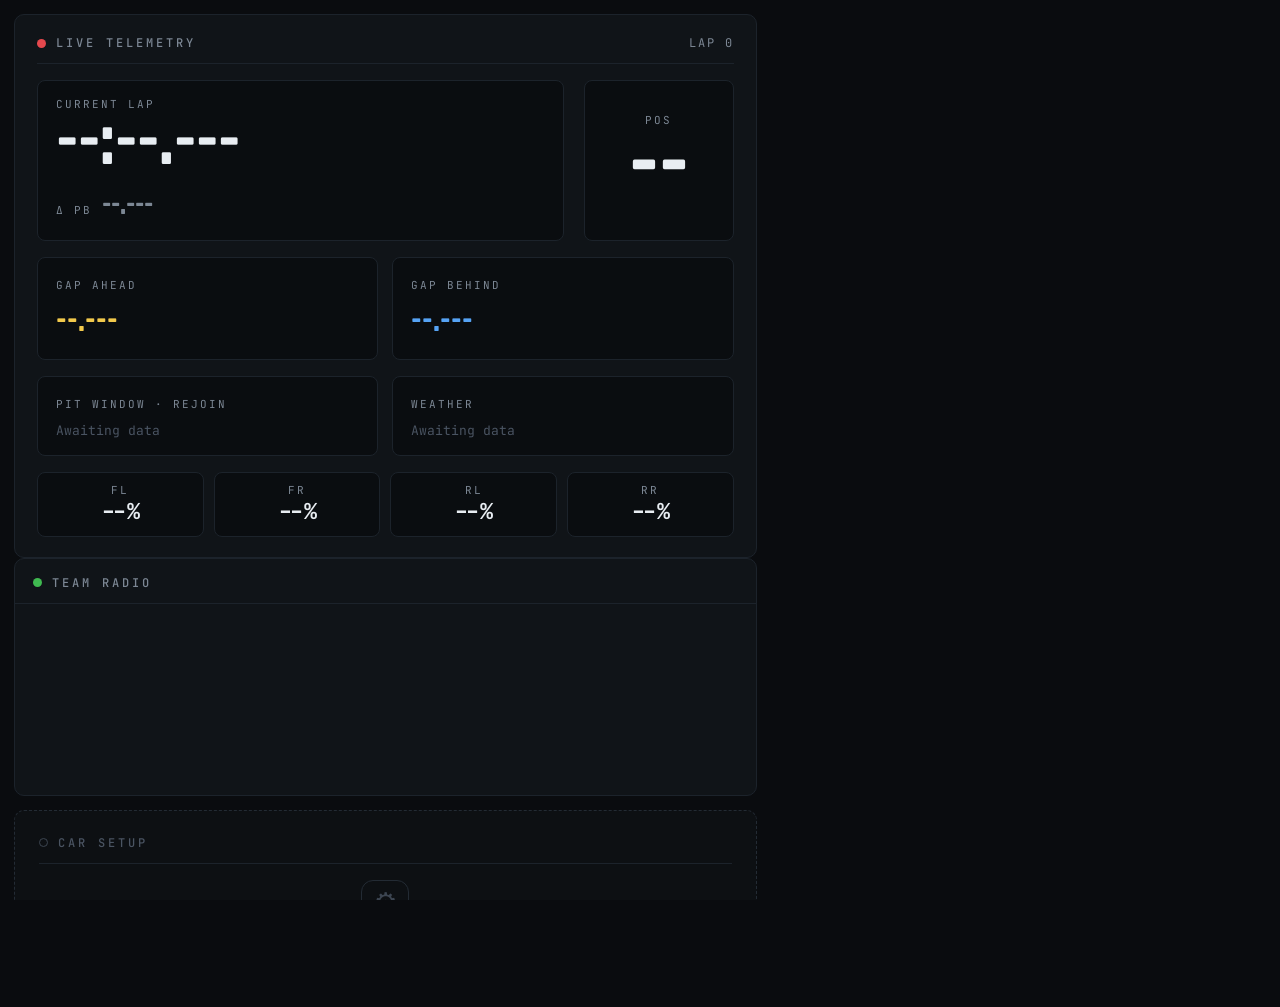
==== f1-race-engineer/dashboard/index.html @ ae3951d8 "Add dashboard frontend: telemetry, team radio log, placeholders" ====
<!DOCTYPE html>
<html>
<head>
<meta charset="utf-8">
<meta name="viewport" content="width=device-width, initial-scale=1">
<link rel="preconnect" href="https://fonts.googleapis.com">
<link rel="preconnect" href="https://fonts.gstatic.com" crossorigin>
<link href="https://fonts.googleapis.com/css2?family=Rajdhani:wght@500;600;700&family=JetBrains+Mono:wght@400;500;700&display=swap" rel="stylesheet">
<link rel="stylesheet" href="style.css">
<title>Race Engineer</title>
</head>
<body>
<div class="grid">
  <section class="panel telemetry">
    <div class="panel-header">
      <span class="dot dot-red"></span>
      <span class="label">LIVE TELEMETRY</span>
      <span class="lap-badge">LAP <span id="lapNum">0</span></span>
    </div>
    <div class="row-top">
      <div class="card lap-card">
        <span class="mini-label">CURRENT LAP</span>
        <span class="big-num" id="curLap">--:--.---</span>
        <div class="delta-row">
          <span class="mini-label">&Delta; PB</span>
          <span class="delta-num" id="deltaText">--.---</span>
        </div>
      </div>
      <div class="card pos-card">
        <span class="mini-label">POS</span>
        <span class="pos-num" id="position">--</span>
      </div>
    </div>
    <div class="row-gaps">
      <div class="card">
        <span class="mini-label">GAP AHEAD</span>
        <div class="gap-num gap-ahead" id="gapAhead">--.---</div>
      </div>
      <div class="card">
        <span class="mini-label">GAP BEHIND</span>
        <div class="gap-num gap-behind" id="gapBehind">--.---</div>
      </div>
    </div>
    <div class="row-bottom">
      <div class="card pit-card placeholder" id="pitCard">
        <span class="mini-label">PIT WINDOW &middot; REJOIN</span>
        <span class="placeholder-text">Awaiting data</span>
      </div>
      <div class="card weather-card placeholder" id="weatherCard">
        <span class="mini-label">WEATHER</span>
        <span class="placeholder-text">Awaiting data</span>
      </div>
    </div>
    <div class="row-tyres">
      <div class="tyre"><span class="mini-label">FL</span><span class="tyre-pct" id="tyreFL">--%</span></div>
      <div class="tyre"><span class="mini-label">FR</span><span class="tyre-pct" id="tyreFR">--%</span></div>
      <div class="tyre"><span class="mini-label">RL</span><span class="tyre-pct" id="tyreRL">--%</span></div>
      <div class="tyre"><span class="mini-label">RR</span><span class="tyre-pct" id="tyreRR">--%</span></div>
    </div>
  </section>

  <div class="right-col">
    <section class="panel radio">
      <div class="panel-header">
        <span class="dot dot-green"></span>
        <span class="label">TEAM RADIO</span>
      </div>
      <div class="log" id="log"></div>
    </section>

    <section class="panel setup placeholder">
      <div class="panel-header">
        <span class="dot dot-dim"></span>
        <span class="label label-dim">CAR SETUP</span>
      </div>
      <div class="setup-body">
        <span class="gear-icon">&#9881;</span>
        <span class="setup-text">Setup recommendations coming soon</span>
      </div>
    </section>
  </div>
</div>
<script src="app.js"></script>
</body>
</html>
---- f1-race-engineer/dashboard/style.css ----
html, body { margin: 0; padding: 0; height: 100%; background: #0a0c0f; overflow: hidden; }
* { box-sizing: border-box; }
::-webkit-scrollbar { width: 6px; }
::-webkit-scrollbar-thumb { background: #2a3038; border-radius: 3px; }
@keyframes blip { 0%, 100% { opacity: .35; } 50% { opacity: 1; } }

body {
  height: 100vh; width: 100vw; color: #e8edf2; font-family: 'Rajdhani', sans-serif;
  display: grid; grid-template-columns: 1.5fr 1fr; gap: 14px; padding: 14px;
}

.panel { background: #101418; border: 1px solid #1c232b; border-radius: 10px; padding: 20px 22px; display: flex; flex-direction: column; gap: 16px; min-height: 0; }
.setup.placeholder { background: #0d1013; border: 1px dashed #232b34; padding: 24px; }

.panel-header { display: flex; align-items: center; gap: 10px; border-bottom: 1px solid #1c232b; padding-bottom: 12px; }
.dot { width: 9px; height: 9px; border-radius: 50%; }
.dot-red { background: #e5484d; animation: blip 1.4s ease-in-out infinite; }
.dot-green { background: #3fb950; }
.dot-dim { border: 1px solid #3c4551; }
.label { font-family: 'JetBrains Mono', monospace; font-size: 12px; letter-spacing: 3px; color: #7c8794; font-weight: 500; }
.label-dim { color: #4a5462; }
.lap-badge { margin-left: auto; font-family: 'JetBrains Mono', monospace; font-size: 12px; letter-spacing: 2px; color: #7c8794; }

.card { background: #0a0d10; border: 1px solid #1c232b; border-radius: 8px; padding: 16px 18px; }
.mini-label { font-family: 'JetBrains Mono', monospace; font-size: 11px; letter-spacing: 2px; color: #7c8794; }

.row-top { display: grid; grid-template-columns: 1fr auto; gap: 20px; }
.lap-card { display: flex; flex-direction: column; justify-content: center; }
.big-num { font-family: 'Rajdhani', sans-serif; font-weight: 700; font-size: 72px; line-height: .9; font-variant-numeric: tabular-nums; }
.delta-row { display: flex; align-items: baseline; gap: 10px; margin-top: 10px; }
.delta-num { font-family: 'Rajdhani', sans-serif; font-weight: 700; font-size: 30px; font-variant-numeric: tabular-nums; color: #7c8794; }
.pos-card { display: flex; flex-direction: column; align-items: center; justify-content: center; min-width: 150px; padding: 16px 24px; }
.pos-num { font-family: 'Rajdhani', sans-serif; font-weight: 700; font-size: 96px; line-height: .85; font-variant-numeric: tabular-nums; }

.row-gaps { display: grid; grid-template-columns: 1fr 1fr; gap: 14px; }
.gap-num { font-family: 'Rajdhani', sans-serif; font-weight: 700; font-size: 34px; margin-top: 4px; font-variant-numeric: tabular-nums; }
.gap-ahead { color: #f2c94c; }
.gap-behind { color: #56a3f5; }

.row-bottom { display: grid; grid-template-columns: 1fr 1fr; gap: 14px; }
.placeholder-text { display: block; margin-top: 8px; font-family: 'JetBrains Mono', monospace; font-size: 13px; color: #4a5462; }

.row-tyres { display: grid; grid-template-columns: repeat(4, 1fr); gap: 10px; }
.tyre { background: #0a0d10; border: 1px solid #1c232b; border-radius: 8px; padding: 10px; display: flex; flex-direction: column; align-items: center; }
.tyre-pct { font-family: 'JetBrains Mono', monospace; font-weight: 700; font-size: 22px; }
.tyre-pct.green { color: #3fb950; }
.tyre-pct.yellow { color: #f2c94c; }
.tyre-pct.red { color: #e5484d; }

.right-col { display: grid; grid-template-rows: 1.3fr 1fr; gap: 14px; min-height: 0; }
.radio { padding: 0; }
.radio .panel-header { padding: 16px 18px 12px; }
.log { flex: 1; min-height: 0; overflow-y: auto; padding: 14px 16px; display: flex; flex-direction: column; gap: 10px; }
.log-entry { border-left: 3px solid #f2c94c; padding: 8px 12px; border-radius: 0 6px 6px 0; background: rgba(242, 201, 76, .05); }
.log-entry.log-qa { border-left-color: #56a3f5; background: rgba(86, 163, 245, .06); }
.log-meta { display: flex; align-items: center; gap: 8px; margin-bottom: 3px; }
.log-time { font-family: 'JetBrains Mono', monospace; font-size: 10px; color: #5c6672; }
.log-tag { font-family: 'JetBrains Mono', monospace; font-size: 9px; font-weight: 700; letter-spacing: 1.5px; color: #f2c94c; }
.log-entry.log-qa .log-tag { color: #56a3f5; }
.log-text { font-family: 'Rajdhani', sans-serif; font-size: 16px; line-height: 1.25; color: #dbe2e9; }

.setup-body { flex: 1; display: flex; flex-direction: column; align-items: center; justify-content: center; gap: 12px; text-align: center; }
.gear-icon { width: 48px; height: 48px; border-radius: 12px; border: 1px solid #232b34; display: flex; align-items: center; justify-content: center; color: #3c4551; font-size: 26px; }
.setup-text { font-family: 'Rajdhani', sans-serif; font-weight: 600; font-size: 22px; color: #5c6672; }
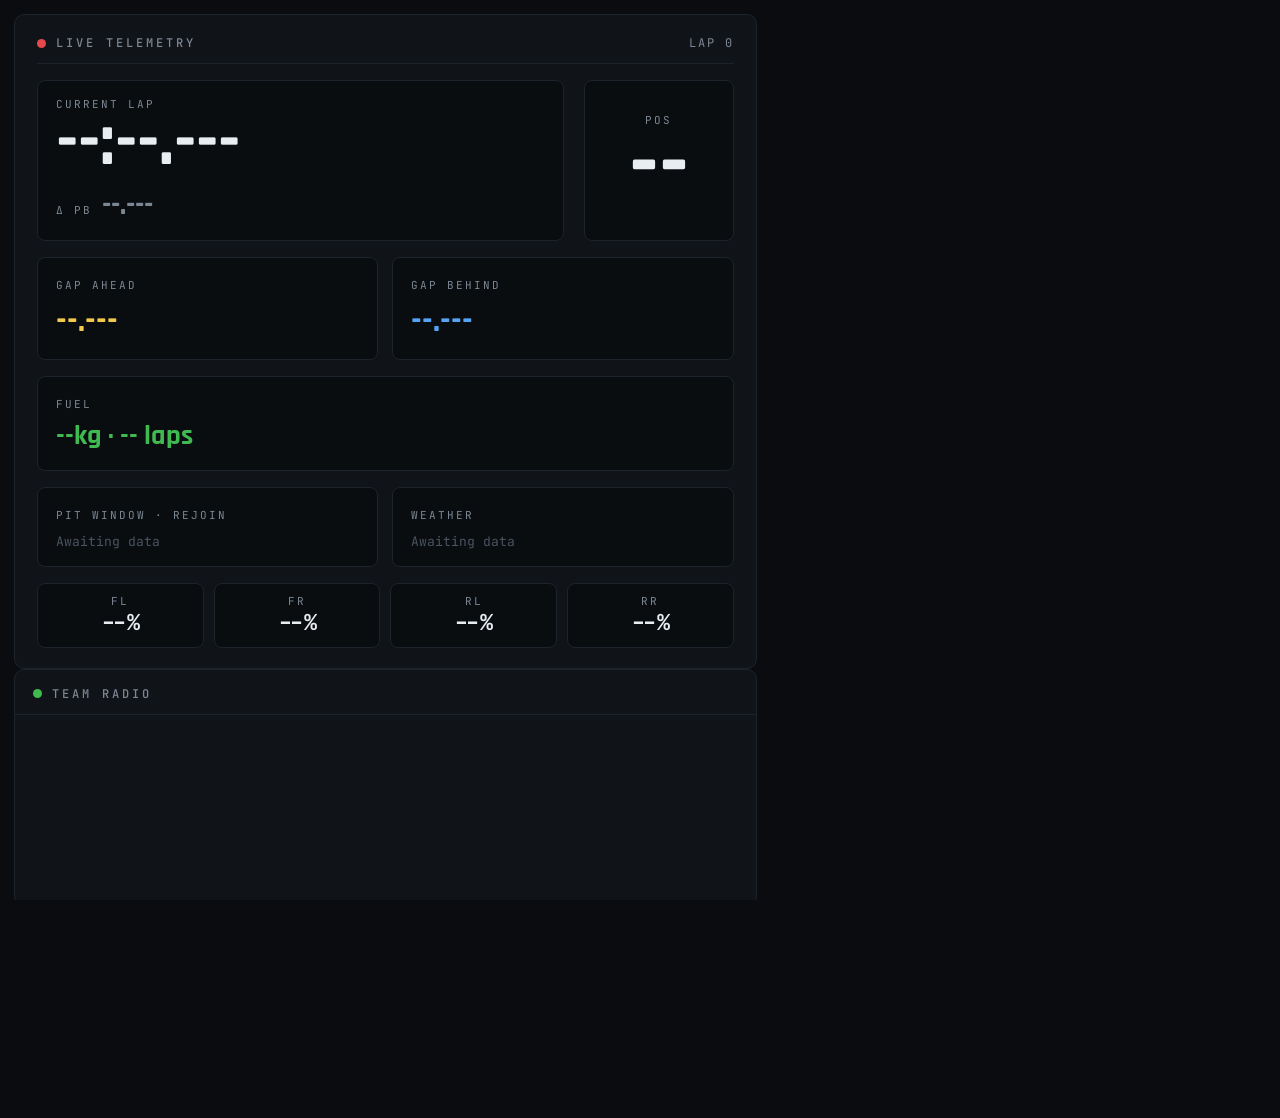
==== commit 2239eba6: "Fix dashboard: add missing fuel display, wire placeholder->real-data path Fuel (kg + laps remaining)" ====
--- a/f1-race-engineer/dashboard/index.html
+++ b/f1-race-engineer/dashboard/index.html
@@ -41,14 +41,20 @@
         <div class="gap-num gap-behind" id="gapBehind">--.---</div>
       </div>
     </div>
+    <div class="row-fuel">
+      <div class="card">
+        <span class="mini-label">FUEL</span>
+        <div class="fuel-num" id="fuel">--kg &middot; -- laps</div>
+      </div>
+    </div>
     <div class="row-bottom">
       <div class="card pit-card placeholder" id="pitCard">
         <span class="mini-label">PIT WINDOW &middot; REJOIN</span>
-        <span class="placeholder-text">Awaiting data</span>
+        <span class="placeholder-text" id="pitStatusText">Awaiting data</span>
       </div>
       <div class="card weather-card placeholder" id="weatherCard">
         <span class="mini-label">WEATHER</span>
-        <span class="placeholder-text">Awaiting data</span>
+        <span class="placeholder-text" id="weatherStatusText">Awaiting data</span>
       </div>
     </div>
     <div class="row-tyres">
--- a/f1-race-engineer/dashboard/style.css
+++ b/f1-race-engineer/dashboard/style.css
@@ -37,8 +37,13 @@
 .gap-ahead { color: #f2c94c; }
 .gap-behind { color: #56a3f5; }
 
+.row-fuel { display: grid; grid-template-columns: 1fr; gap: 14px; }
+.fuel-num { font-family: 'Rajdhani', sans-serif; font-weight: 700; font-size: 28px; margin-top: 4px; font-variant-numeric: tabular-nums; color: #3fb950; }
+
 .row-bottom { display: grid; grid-template-columns: 1fr 1fr; gap: 14px; }
 .placeholder-text { display: block; margin-top: 8px; font-family: 'JetBrains Mono', monospace; font-size: 13px; color: #4a5462; }
+.pit-card.placeholder .placeholder-text, .weather-card.placeholder .placeholder-text { color: #4a5462; }
+.pit-card:not(.placeholder) .placeholder-text, .weather-card:not(.placeholder) .placeholder-text { color: #dbe2e9; }
 
 .row-tyres { display: grid; grid-template-columns: repeat(4, 1fr); gap: 10px; }
 .tyre { background: #0a0d10; border: 1px solid #1c232b; border-radius: 8px; padding: 10px; display: flex; flex-direction: column; align-items: center; }
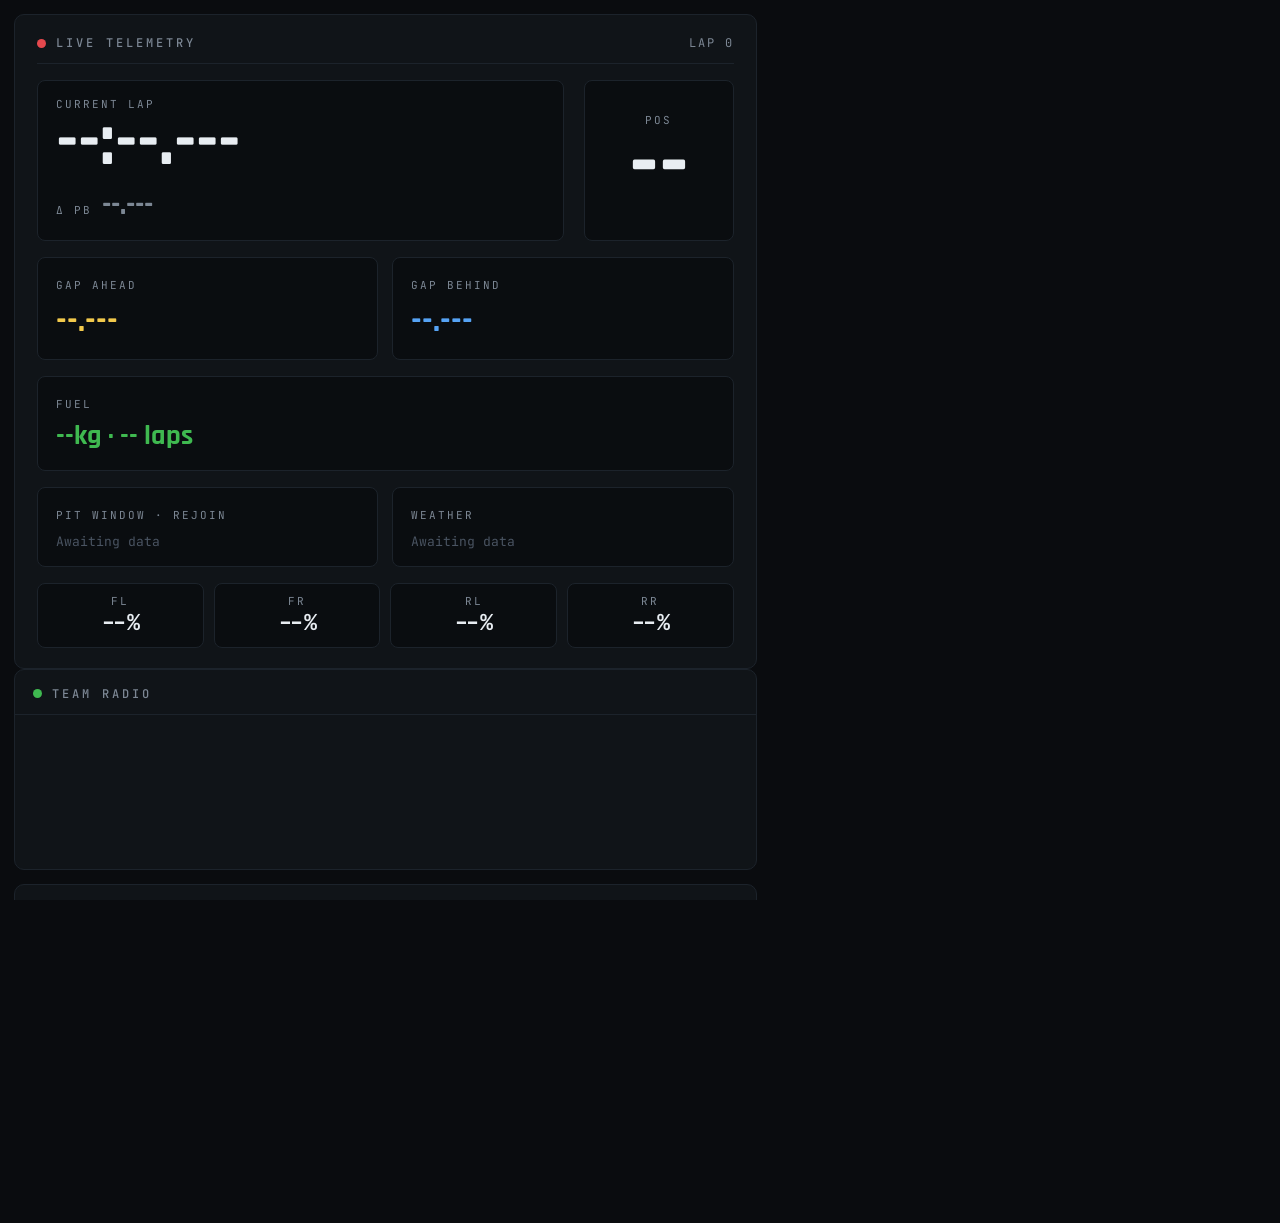
==== commit 8c9c0166: "Group 4: race awareness - leaderboard widget, rival retirements, qualy gap-to-pole Adds Participants" ====
--- a/f1-race-engineer/dashboard/index.html
+++ b/f1-race-engineer/dashboard/index.html
@@ -74,6 +74,14 @@
       <div class="log" id="log"></div>
     </section>
 
+    <section class="panel leaderboard">
+      <div class="panel-header">
+        <span class="dot dot-green"></span>
+        <span class="label">LEADERBOARD</span>
+      </div>
+      <div class="board" id="leaderboard"></div>
+    </section>
+
     <section class="panel setup placeholder">
       <div class="panel-header">
         <span class="dot dot-dim"></span>
--- a/f1-race-engineer/dashboard/style.css
+++ b/f1-race-engineer/dashboard/style.css
@@ -52,7 +52,15 @@
 .tyre-pct.yellow { color: #f2c94c; }
 .tyre-pct.red { color: #e5484d; }
 
-.right-col { display: grid; grid-template-rows: 1.3fr 1fr; gap: 14px; min-height: 0; }
+.right-col { display: grid; grid-template-rows: 1.1fr 0.9fr 0.8fr; gap: 14px; min-height: 0; }
+.leaderboard { padding: 0; }
+.leaderboard .panel-header { padding: 16px 18px 12px; }
+.board { flex: 1; min-height: 0; overflow-y: auto; padding: 6px 16px 14px; display: flex; flex-direction: column; gap: 2px; }
+.board-row { display: grid; grid-template-columns: 28px 1fr auto; align-items: center; gap: 10px; padding: 6px 0; border-bottom: 1px solid #1c232b; }
+.board-row.board-row-player { background: rgba(242, 201, 76, .06); border-radius: 6px; padding-left: 6px; }
+.board-pos { font-family: 'JetBrains Mono', monospace; font-weight: 700; font-size: 13px; color: #7c8794; }
+.board-name { font-family: 'Rajdhani', sans-serif; font-size: 15px; color: #dbe2e9; }
+.board-gap { font-family: 'JetBrains Mono', monospace; font-size: 13px; color: #7c8794; font-variant-numeric: tabular-nums; }
 .radio { padding: 0; }
 .radio .panel-header { padding: 16px 18px 12px; }
 .log { flex: 1; min-height: 0; overflow-y: auto; padding: 14px 16px; display: flex; flex-direction: column; gap: 10px; }
